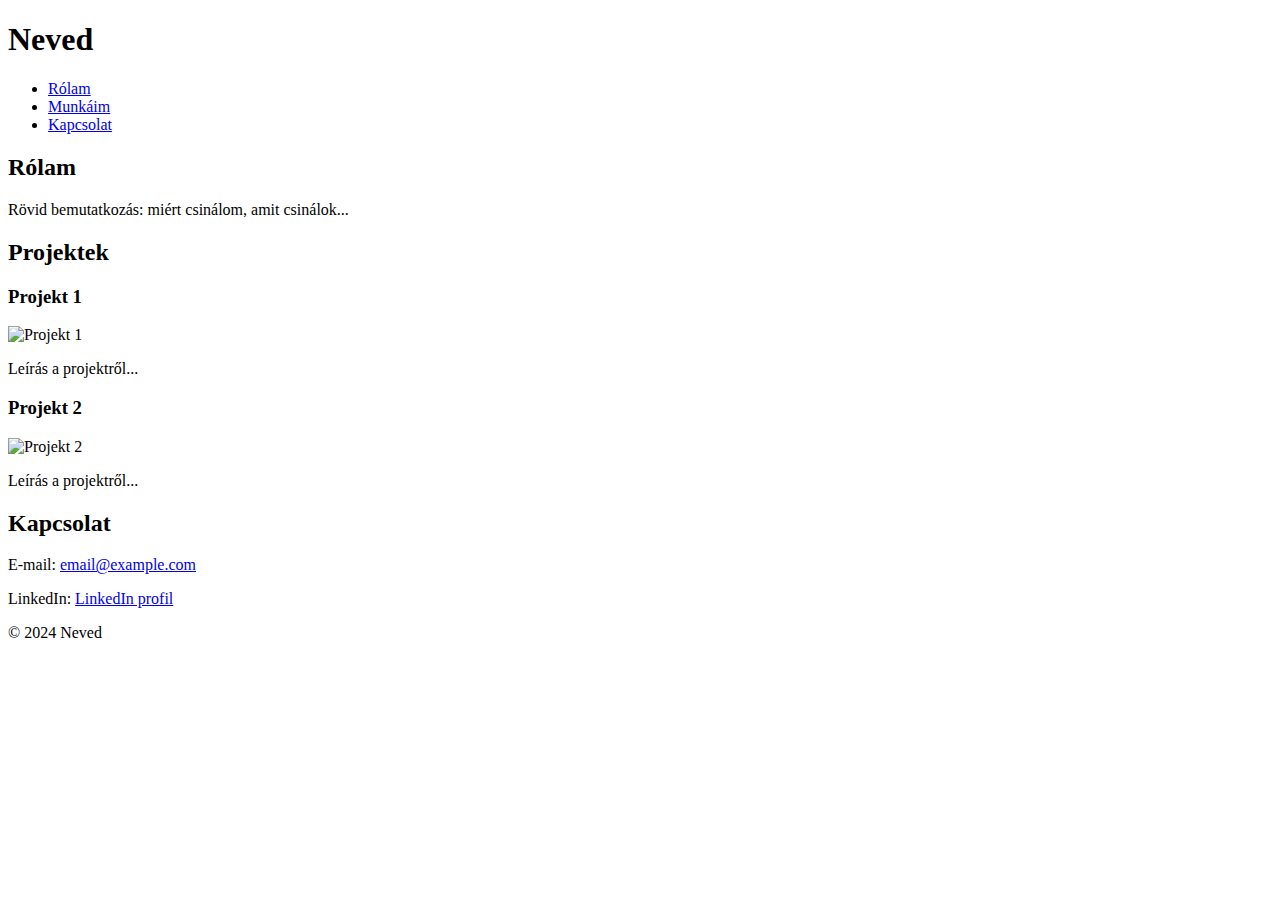
==== index.html @ 2e03bc5c "Create index.html" ====
<!DOCTYPE html>
<html lang="hu">
<head>
    <meta charset="UTF-8">
    <meta name="viewport" content="width=device-width, initial-scale=1.0">
    <title>Portfólió - Neved</title>
    <link rel="stylesheet" href="styles.css">
</head>
<body>
    <!-- Fejléc -->
    <header>
        <h1>Neved</h1>
        <nav>
            <ul>
                <li><a href="#about">Rólam</a></li>
                <li><a href="#projects">Munkáim</a></li>
                <li><a href="#contact">Kapcsolat</a></li>
            </ul>
        </nav>
    </header>

    <!-- Rólam szekció -->
    <section id="about">
        <h2>Rólam</h2>
        <p>Rövid bemutatkozás: miért csinálom, amit csinálok...</p>
    </section>

    <!-- Projektek szekció -->
    <section id="projects">
        <h2>Projektek</h2>
        <div class="project">
            <h3>Projekt 1</h3>
            <img src="projekt1.jpg" alt="Projekt 1">
            <p>Leírás a projektről...</p>
        </div>
        <div class="project">
            <h3>Projekt 2</h3>
            <img src="projekt2.jpg" alt="Projekt 2">
            <p>Leírás a projektről...</p>
        </div>
    </section>

    <!-- Kapcsolat szekció -->
    <section id="contact">
        <h2>Kapcsolat</h2>
        <p>E-mail: <a href="mailto:email@example.com">email@example.com</a></p>
        <p>LinkedIn: <a href="https://www.linkedin.com/in/felhasználónév">LinkedIn profil</a></p>
    </section>

    <!-- Lábléc -->
    <footer>
        <p>&copy; 2024 Neved</p>
    </footer>
</body>
</html>
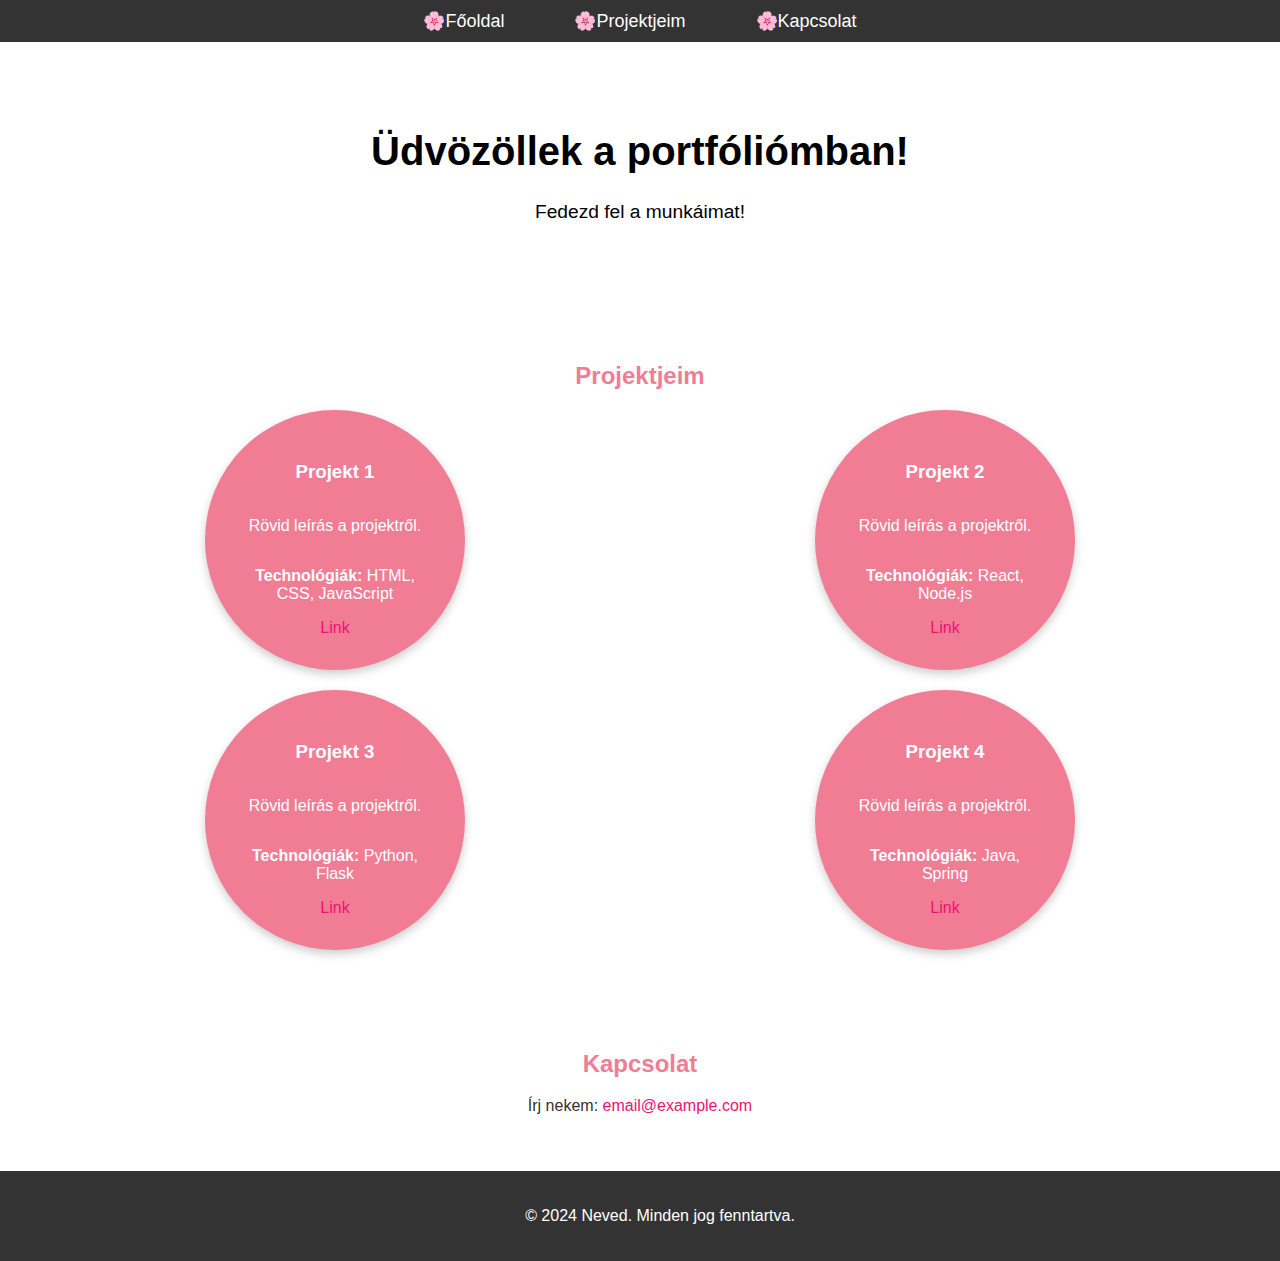
==== commit a8fe826a: "Add files via upload" ====
--- a/index.html
+++ b/index.html
@@ -1,55 +1,73 @@
-<!DOCTYPE html>
-<html lang="hu">
-<head>
-    <meta charset="UTF-8">
-    <meta name="viewport" content="width=device-width, initial-scale=1.0">
-    <title>Portfólió - Neved</title>
-    <link rel="stylesheet" href="styles.css">
-</head>
-<body>
-    <!-- Fejléc -->
-    <header>
-        <h1>Neved</h1>
-        <nav>
-            <ul>
-                <li><a href="#about">Rólam</a></li>
-                <li><a href="#projects">Munkáim</a></li>
-                <li><a href="#contact">Kapcsolat</a></li>
-            </ul>
-        </nav>
-    </header>
-
-    <!-- Rólam szekció -->
-    <section id="about">
-        <h2>Rólam</h2>
-        <p>Rövid bemutatkozás: miért csinálom, amit csinálok...</p>
-    </section>
-
-    <!-- Projektek szekció -->
-    <section id="projects">
-        <h2>Projektek</h2>
-        <div class="project">
-            <h3>Projekt 1</h3>
-            <img src="projekt1.jpg" alt="Projekt 1">
-            <p>Leírás a projektről...</p>
-        </div>
-        <div class="project">
-            <h3>Projekt 2</h3>
-            <img src="projekt2.jpg" alt="Projekt 2">
-            <p>Leírás a projektről...</p>
-        </div>
-    </section>
-
-    <!-- Kapcsolat szekció -->
-    <section id="contact">
-        <h2>Kapcsolat</h2>
-        <p>E-mail: <a href="mailto:email@example.com">email@example.com</a></p>
-        <p>LinkedIn: <a href="https://www.linkedin.com/in/felhasználónév">LinkedIn profil</a></p>
-    </section>
-
-    <!-- Lábléc -->
-    <footer>
-        <p>&copy; 2024 Neved</p>
-    </footer>
-</body>
-</html>
+<!DOCTYPE html>
+<html lang="hu">
+<head>
+    <meta charset="UTF-8">
+    <meta name="viewport" content="width=device-width, initial-scale=1.0">
+	 <title>🌸 Portfólió - Neved</title>
+	
+    <link rel="stylesheet" href="style.css">
+	
+</head>
+<body>
+    <!-- Navigációs sáv -->
+    <nav>
+        <ul>
+            <li><a href="#">🌸Főoldal</a></li>
+           <li><a href="#projects">🌸Projektjeim</a></li>
+            <li><a href="#contact">🌸Kapcsolat</a></li>
+        </ul>
+    </nav>
+
+    <!-- Főcím -->
+    <header>
+        <h1>Üdvözöllek a portfóliómban!</h1>
+        <p>Fedezd fel a munkáimat!</p>
+    </header>
+
+   
+
+    <!-- Projektek szakasz -->
+    <section id="projects">
+        <h2>Projektjeim</h2>
+        <div class="project-grid">
+            <div class="project">
+                <h3>Projekt 1</h3>
+                <p>Rövid leírás a projektről.</p>
+                <p><strong>Technológiák:</strong> HTML, CSS, JavaScript</p>
+                <a href="https://example.com">Link</a>
+            </div>
+            <div class="project">
+                <h3>Projekt 2</h3>
+                <p>Rövid leírás a projektről.</p>
+                <p><strong>Technológiák:</strong> React, Node.js</p>
+                <a href="https://example.com">Link</a>
+            </div>
+            <div class="project">
+                <h3>Projekt 3</h3>
+                <p>Rövid leírás a projektről.</p>
+                <p><strong>Technológiák:</strong> Python, Flask</p>
+                <a href="https://example.com">Link</a>
+            </div>
+            <div class="project">
+                <h3>Projekt 4</h3>
+                <p>Rövid leírás a projektről.</p>
+                <p><strong>Technológiák:</strong> Java, Spring</p>
+                <a href="https://example.com">Link</a>
+            </div>
+        </div>
+    </section>
+
+    <!-- Kapcsolat szakasz -->
+    <section id="contact">
+        <h2>Kapcsolat</h2>
+        <p>Írj nekem: <a href="mailto:email@example.com">email@example.com</a></p>
+    </section>
+
+    <footer>
+        <p>© 2024 Neved. Minden jog fenntartva.</p>
+    </footer>
+
+    <script src="script.js"></script>
+	
+</body>
+</html>
--- a/style.css
+++ b/style.css
@@ -0,0 +1,143 @@
+/* Alap stílusok */
+body {
+    font-family: 'Arial', sans-serif;
+    margin: 0;
+    padding: 0;
+    box-sizing: border-box;
+	overflow-x: hidden; /* Vízszintes görgetés elrejtése */
+    overflow-y: auto; /* Függőleges görgetés engedélyezése */
+    font-family: Arial, sans-serif;
+    background-color: #f9f9f9;
+    
+    color: #333;
+}
+
+/* Navigációs sáv stílusa */
+/* Navigációs sáv stílusa */
+
+
+nav {
+    background-color: #333; /* Rózsaszín háttér a navigációs sávnak */
+    padding: 10px 0; /* Térköz felül és alul */
+    margin: 0cm; /* 5 cm margó a jobb és bal oldalról */
+    text-align: center;
+    border-radius: 0px; /* Lekerekített sarkok */
+    position: sticky;
+    top: 0;
+    z-index: 1000;
+}
+
+nav ul {
+    list-style: none;
+    margin: 0;
+    padding: 0;
+    display: flex;
+    justify-content: center; /* Menüpontok középre igazítása */
+    gap: 30px; /* Távolság a menüpontok között */
+}
+
+nav ul li {
+    display: inline;
+}
+
+nav ul li a {
+    text-decoration: none;
+    color: white;
+    font-size: 18px;
+    padding: 10px 20px; /* Térköz a menüpontok körül */
+    border-radius: 1px;
+    transition: background-color 0.3s ease;
+}
+
+nav ul li a:hover {
+    background-color: #ff1493; /* Hover állapot háttérszíne */
+	text-decoration: none;
+}
+
+.content {
+    padding: 20px;
+}
+
+/* Főcím stílusok */
+header {
+    
+    color: black;
+    padding: 60px 0;
+    text-align: center;
+    background-size: cover;
+	background-color: #fff;
+}
+
+header h1 {
+	color: 	#f17d95
+    margin: 0;
+    font-size: 2.5em;
+	
+}
+
+header p {
+    font-size: 1.2em;
+}
+
+/* Szakaszok stílusai */
+section {
+    padding: 40px 20px;
+    text-align: center;
+    background-color: #fff;
+}
+
+/* Rácsos elrendezés */
+.project-grid {
+    display: grid;
+    grid-template-columns: repeat(2, 1fr);
+    gap: 20px;
+    max-width: 1200px;
+    margin: 0 auto;
+}
+
+.project {
+    background: #f17d95; /* Rózsaszín háttér */
+    color: white; /* Fekete szöveg */
+    padding: 30px;
+    border-radius: 50%; /* Kör alak */
+    box-shadow: 0 4px 10px rgba(0, 0, 0, 0.2);
+    transition: transform 0.3s, box-shadow 0.3s;
+    display: flex;
+    flex-direction: column;
+    align-items: center; /* Középre igazítás */
+    justify-content: center; /* Középre igazítás */
+    text-align: center;
+    height: 200px; /* Magasság */
+    width: 200px; /* Szélesség */
+    margin: 0 auto; /* Középre igazítás */
+}
+
+.project:hover {
+    transform: scale(1.05); /* Nagyobbítás hover effektus */
+    box-shadow: 0 8px 20px rgba(0, 0, 0, 0.3);
+}
+
+h2 {
+    color: #f17d95;
+}
+
+/* Link stílusai */
+a {
+    color: #ea1474;
+    text-decoration: none;
+}
+
+a:hover {
+    text-decoration: underline;
+}
+
+
+footer {
+    text-align: center;
+    padding: 20px;
+    background-color: #333;
+    color: white;
+    position: relative;
+    bottom: 0;
+    width: 100%;
+}
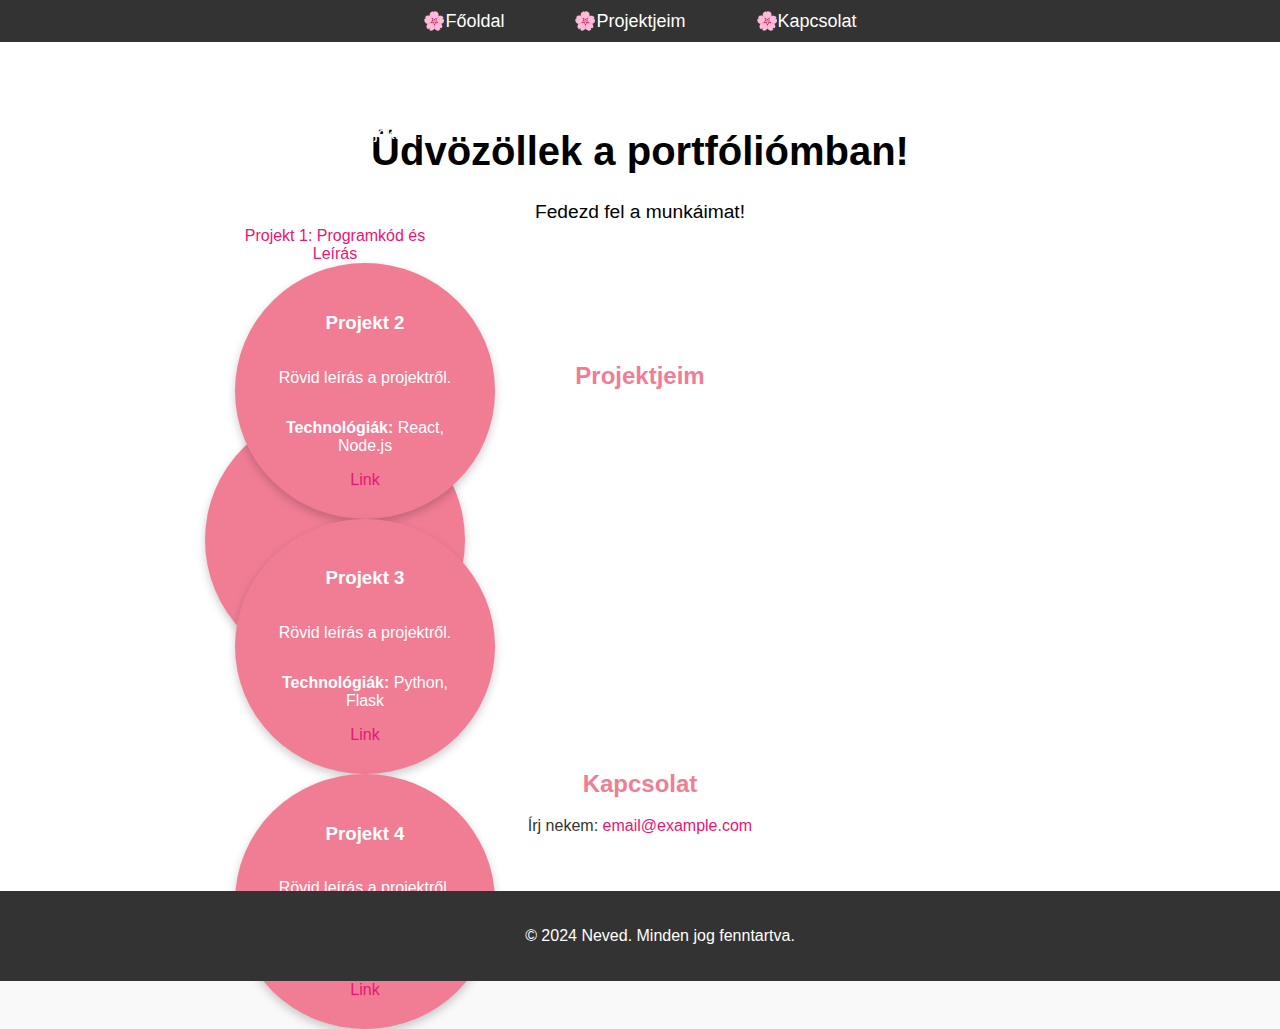
==== commit 9847fa3a: "Update index.html" ====
--- a/index.html
+++ b/index.html
@@ -34,7 +34,7 @@
                 <h3>Projekt 1</h3>
                 <p>Rövid leírás a projektről.</p>
                 <p><strong>Technológiák:</strong> HTML, CSS, JavaScript</p>
-                <a href="https://example.com">Link</a>
+                <li><a href="projekt1.html">Projekt 1: Programkód és Leírás</a></li
             </div>
             <div class="project">
                 <h3>Projekt 2</h3>
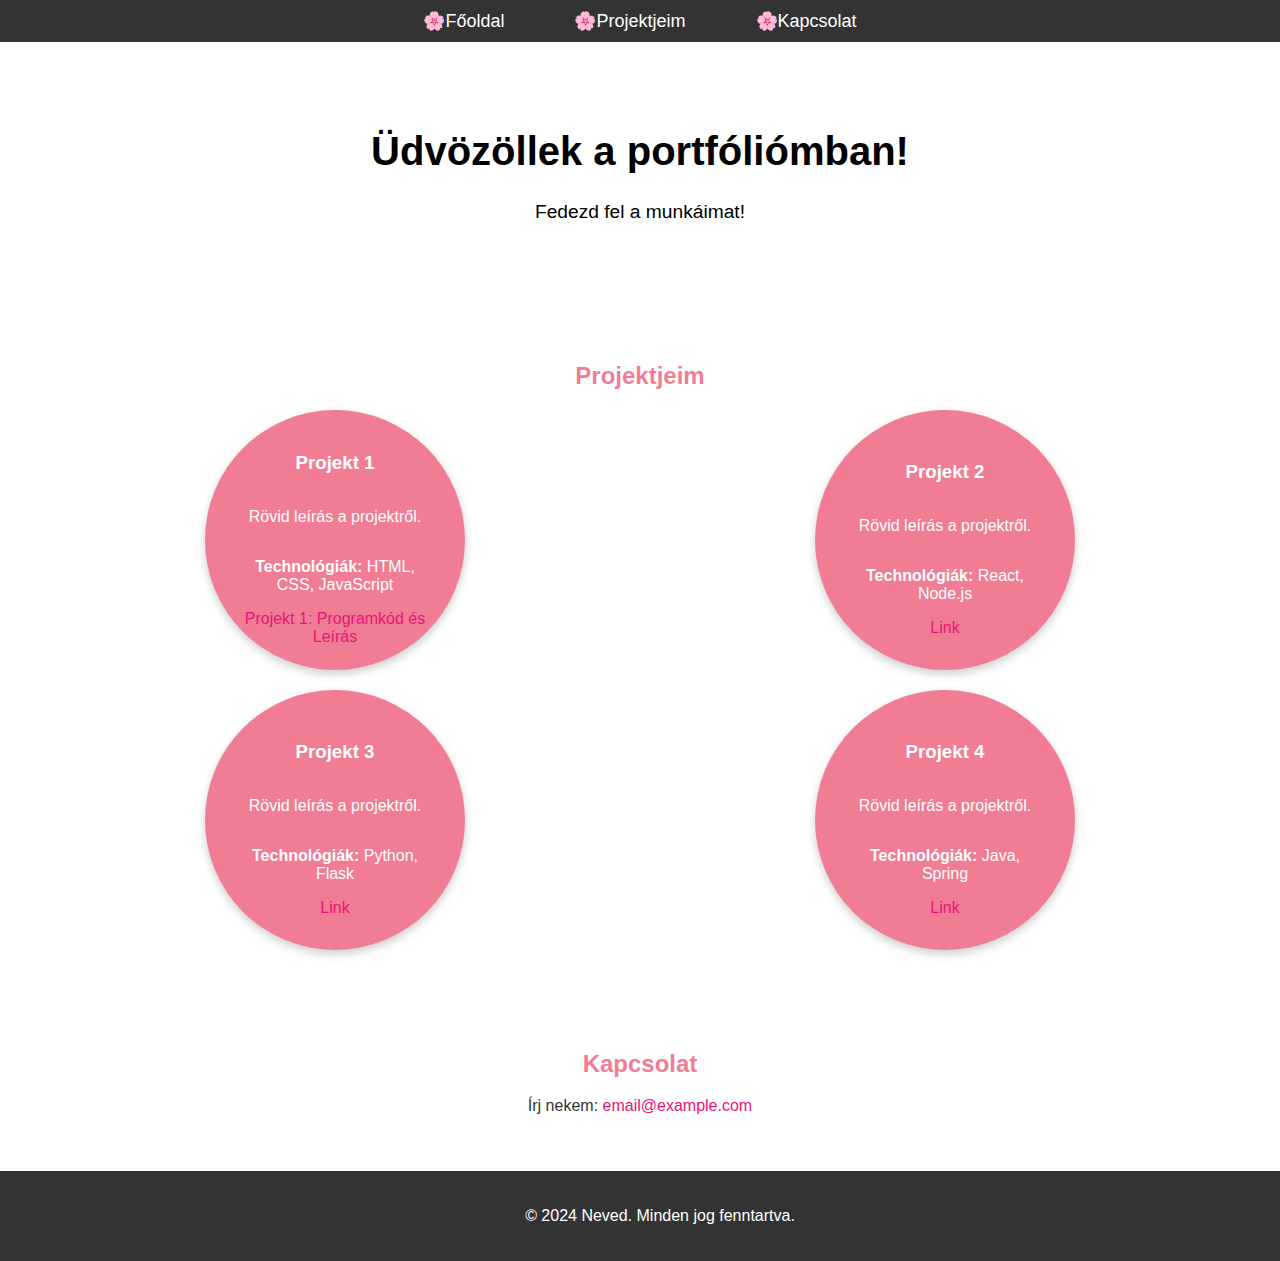
==== commit 6030d06b: "Update index.html" ====
--- a/index.html
+++ b/index.html
@@ -34,7 +34,7 @@
                 <h3>Projekt 1</h3>
                 <p>Rövid leírás a projektről.</p>
                 <p><strong>Technológiák:</strong> HTML, CSS, JavaScript</p>
-                <li><a href="projekt1.html">Projekt 1: Programkód és Leírás</a></li
+                <a href="projekt1.html">Projekt 1: Programkód és Leírás</a>
             </div>
             <div class="project">
                 <h3>Projekt 2</h3>
